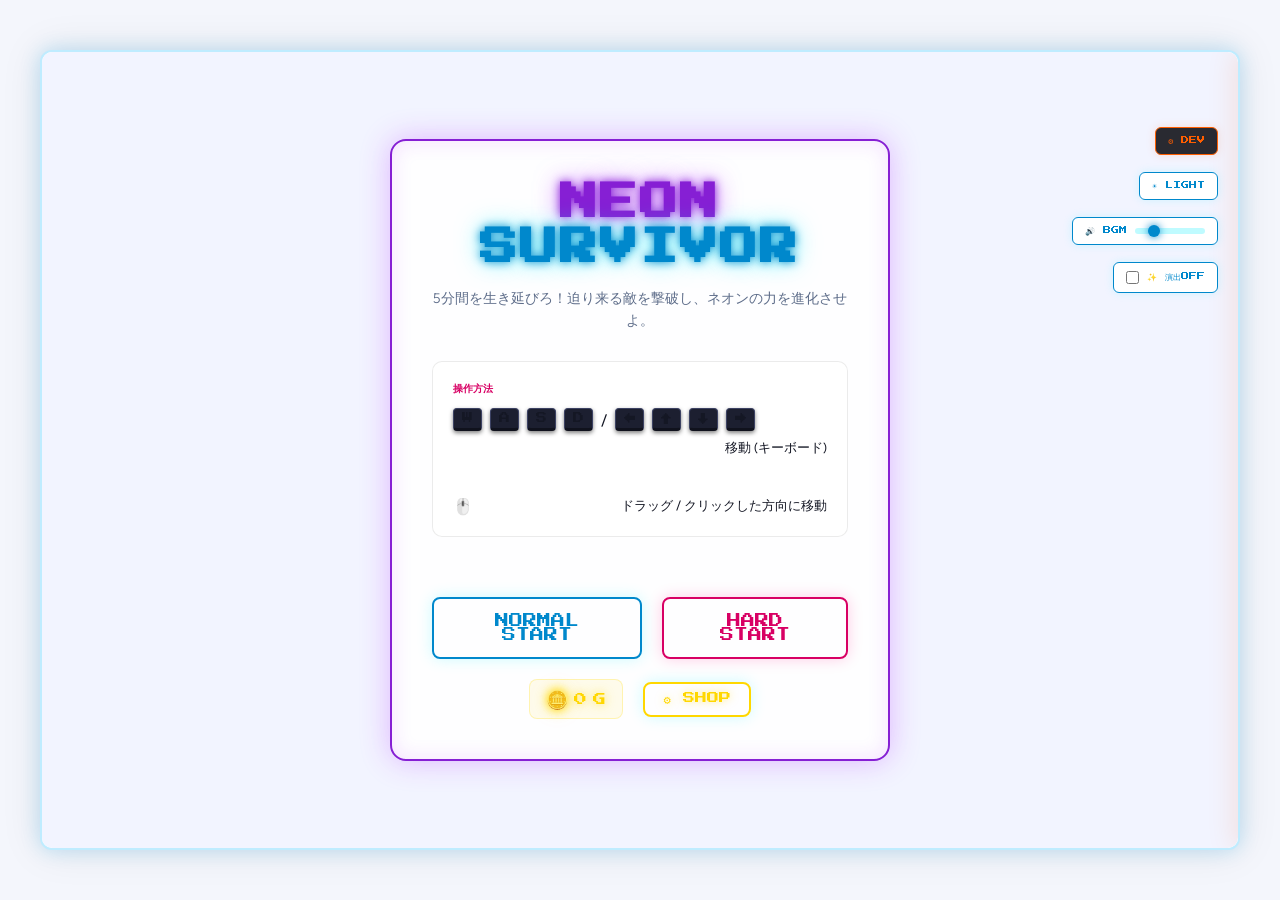
==== index.html @ d376ceb5 "feat: Add performance mode (low effect mode) with a toggle UI to reduce rendering lag in late game" ====
<!DOCTYPE html>
<html lang="ja">
<head>
  <meta charset="UTF-8">
  <meta name="viewport" content="width=device-width, initial-scale=1.0, maximum-scale=1.0, user-scalable=no">
  <title>NEON SURVIVOR - Retro Neon Hack & Slash</title>
  <!-- PWA Support -->
  <link rel="manifest" href="manifest.json">
  <meta name="theme-color" content="#06070d">
  <link rel="apple-touch-icon" href="icon-512.png">
  <!-- Google Fonts for Sleek & Retro Aesthetics -->
  <link rel="preconnect" href="https://fonts.googleapis.com">
  <link rel="preconnect" href="https://fonts.gstatic.com" crossorigin>
  <link href="https://fonts.googleapis.com/css2?family=Outfit:wght@300;400;600;800&family=Press+Start+2P&display=swap" rel="stylesheet">
  <link rel="stylesheet" href="index.css">
</head>
<body class="light-mode">
  <div id="game-container">
    <!-- The HTML5 Canvas where the action is rendered -->
    <canvas id="game-canvas"></canvas>

    <!-- HUD Overlay (visible during active gameplay) -->
    <div id="hud" class="overlay hidden">
      <div class="hud-top">
        <div class="hud-level-container">
          <span class="hud-label">LV</span>
          <span id="hud-level-value">1</span>
        </div>
        <div class="hud-exp-bar-container">
          <div id="hud-exp-bar-fill"></div>
        </div>
        <div id="hud-timer">00:00</div>
        <div id="hud-difficulty" class="hud-difficulty-badge hidden">HARD</div>
        <div id="hud-auto-run" class="hud-auto-run-badge hidden">AUTO RUN</div>
        <div id="hud-hell" class="hud-hell-badge hidden">HELL MODE</div>
      </div>
      
      <div class="hud-stats-overlay">
        <div class="stat-item">
          <span class="stat-icon">❤️</span>
          <div class="hud-hp-bar-container" style="position: relative;">
            <div id="hud-hp-bar-fill"></div>
            <div id="hud-shield-bar-fill"></div>
          </div>
          <span id="hud-hp-text">100/100</span>
        </div>
        <div class="stat-item">
          <span class="stat-icon">💀</span>
          <span id="hud-kills">0</span>
        </div>
        <div class="stat-item" id="hud-revive-container" style="margin-left: 15px; font-size: 11px; font-family: var(--font-retro); display: flex; align-items: center; gap: 4px;">
          <span class="stat-icon">👼</span>
          <span id="hud-revive-status" style="color: var(--neon-cyan);">CHARGE: 02:00</span>
        </div>
      </div>

      <!-- Active Slots (bottom left) -->
      <div class="hud-slots-container">
        <div class="hud-slot-header">WEAPONS (MAX 4)</div>
        <div id="hud-weapon-slots" class="hud-slots-row"></div>
        
        <div class="hud-slot-header" style="margin-top: 8px;">PASSIVES (MAX 4)</div>
        <div id="hud-passive-slots" class="hud-slots-row"></div>
        
        <div class="hud-slot-header" style="margin-top: 8px;">RELICS (MAX 3)</div>
        <div id="hud-relic-slots" class="hud-slots-row"></div>
      </div>
    </div>

    <!-- Start Screen Overlay -->
    <div id="start-screen" class="overlay menu-screen">
      <div class="menu-content glow-panel">
        <h1 class="neon-title">NEON<br><span class="highlight">SURVIVOR</span></h1>
        <p class="tagline">5分間を生き延びろ！迫り来る敵を撃破し、ネオンの力を進化させよ。</p>
        
        <div class="instructions-panel">
          <h3>操作方法</h3>
          <div class="control-hints">
            <div class="control-hint">
              <span class="key-cap">W</span>
              <span class="key-cap">A</span>
              <span class="key-cap">S</span>
              <span class="key-cap">D</span> / <span class="key-cap">←</span><span class="key-cap">↑</span><span class="key-cap">↓</span><span class="key-cap">→</span>
              <span class="control-desc">移動 (キーボード)</span>
            </div>
            <div class="control-hint-divider">または</div>
            <div class="control-hint">
              <span class="mouse-icon">🖱️</span>
              <span class="control-desc">ドラッグ / クリックした方向に移動</span>
            </div>
          </div>
        </div>

        <div class="start-actions" style="display: flex; gap: 20px; justify-content: center; margin-top: 25px; width: 100%;">
          <button id="start-normal-btn" class="neon-button">NORMAL START</button>
          <button id="start-hard-btn" class="neon-button hard-mode">HARD START</button>
        </div>

        <div class="title-gold-row">
          <div class="gold-display">
            <span class="gold-icon">🪙</span>
            <span id="title-gold-amount">0</span> G
          </div>
          <button id="shop-btn" class="neon-button shop-btn">⚙ SHOP</button>
        </div>
      </div>
    </div>

    <!-- Gold Shop Overlay -->
    <div id="shop-screen" class="overlay menu-screen hidden">
      <div class="menu-content glow-panel shop-panel">
        <h2 class="neon-subtitle shop-title">🪙 GOLD SHOP</h2>
        <div class="shop-gold-display">
          所持Gold: <span class="gold-icon">🪙</span> <span id="shop-gold-amount" class="shop-gold-val">0</span> G
        </div>

        <div class="shop-cards-container">
          <!-- Attack upgrade card -->
          <div class="shop-upgrade-card" data-stat="attack">
            <div class="shop-card-icon">⚔️</div>
            <div class="shop-card-title">基礎攻撃力</div>
            <div class="shop-card-level">Lv. <span id="shop-attack-level">0</span></div>
            <div class="shop-card-effect" id="shop-attack-effect">ダメージ +0%</div>
            <div class="shop-card-next" id="shop-attack-next">次: +5%</div>
            <button id="shop-buy-attack" class="neon-button shop-buy-btn" data-stat="attack">
              <span id="shop-attack-cost">100</span> G
            </button>
          </div>

          <!-- Speed upgrade card -->
          <div class="shop-upgrade-card" data-stat="speed">
            <div class="shop-card-icon">🪶</div>
            <div class="shop-card-title">基礎移動速度</div>
            <div class="shop-card-level">Lv. <span id="shop-speed-level">0</span></div>
            <div class="shop-card-effect" id="shop-speed-effect">速度 +0%</div>
            <div class="shop-card-next" id="shop-speed-next">次: +3%</div>
            <button id="shop-buy-speed" class="neon-button shop-buy-btn" data-stat="speed">
              <span id="shop-speed-cost">100</span> G
            </button>
          </div>

          <!-- HP upgrade card -->
          <div class="shop-upgrade-card" data-stat="hp">
            <div class="shop-card-icon">❤️</div>
            <div class="shop-card-title">基礎体力</div>
            <div class="shop-card-level">Lv. <span id="shop-hp-level">0</span></div>
            <div class="shop-card-effect" id="shop-hp-effect">体力 +0%</div>
            <div class="shop-card-next" id="shop-hp-next">次: +10%</div>
            <button id="shop-buy-hp" class="neon-button shop-buy-btn" data-stat="hp">
              <span id="shop-hp-cost">100</span> G
            </button>
          </div>
        </div>

        <button id="shop-close-btn" class="neon-button">戻る</button>
      </div>
    </div>

    <!-- Level Up Choice Overlay (pauses game) -->
    <div id="level-up-screen" class="overlay menu-screen hidden">
      <div class="menu-content glow-panel" style="max-width: 650px; width: 95%;">
        <h2 class="neon-subtitle" style="margin-bottom: 5px;">LEVEL UP!</h2>
        <p class="level-up-desc" id="level-up-desc-text">アップグレードを選択してください</p>
        
        <!-- Inventory loadout preview -->
        <div id="level-up-current-inventory" style="margin: 15px auto; padding: 12px; border: 1px solid rgba(0, 240, 255, 0.25); border-radius: 6px; background: rgba(6, 7, 13, 0.7); display: flex; flex-direction: column; gap: 8px; text-align: left; box-shadow: inset 0 0 10px rgba(0, 240, 255, 0.05);">
          <div style="font-size: 11px; color: var(--neon-cyan); font-family: var(--font-retro); letter-spacing: 1px; text-transform: uppercase; text-shadow: 0 0 5px var(--neon-cyan);">現在の装備状況 (LOADOUT)</div>
          <div style="display: flex; gap: 25px; justify-content: flex-start; flex-wrap: wrap;">
            <div>
              <div style="font-size: 9px; color: rgba(255,255,255,0.4); margin-bottom: 4px; font-family: var(--font-retro);">WEAPONS (MAX 4)</div>
              <div id="level-up-inv-weapons" style="display: flex; gap: 6px; min-height: 36px; align-items: center;"></div>
            </div>
            <div>
              <div style="font-size: 9px; color: rgba(255,255,255,0.4); margin-bottom: 4px; font-family: var(--font-retro);">PASSIVES (MAX 4)</div>
              <div id="level-up-inv-passives" style="display: flex; gap: 6px; min-height: 36px; align-items: center;"></div>
            </div>
            <div>
              <div style="font-size: 9px; color: rgba(255,255,255,0.4); margin-bottom: 4px; font-family: var(--font-retro);">RELICS (MAX 3)</div>
              <div id="level-up-inv-relics" style="display: flex; gap: 6px; min-height: 36px; align-items: center;"></div>
            </div>
          </div>
        </div>

        <div id="upgrade-options" class="options-container">
          <!-- Dynamically populated choices will go here -->
        </div>
        <div class="level-up-actions" style="margin-top: 25px; display: flex; gap: 20px; justify-content: center;">
          <button id="reroll-btn" class="neon-button" style="border-color: var(--neon-cyan); color: var(--neon-cyan); font-size: 13px; padding: 8px 16px;">
            リロール (<span id="reroll-count-val">1</span>)
          </button>
          <button id="banish-btn" class="neon-button" style="border-color: var(--neon-pink); color: var(--neon-pink); font-size: 13px; padding: 8px 16px;">
            バニッシュ除外 (<span id="banish-count-val">1</span>)
          </button>
          <button id="auto-select-toggle-btn" class="neon-button" style="border-color: rgba(255, 255, 255, 0.3); color: rgba(255, 255, 255, 0.5); font-size: 13px; padding: 8px 16px; min-width: 130px; box-shadow: none;">
            自動決定: <span id="auto-select-status-val">OFF</span>
          </button>
        </div>
      </div>
    </div>

    <!-- Relic Choice Screen Overlay (pauses game) -->
    <div id="relic-choice-screen" class="overlay menu-screen hidden">
      <div class="menu-content glow-panel" style="max-width: 750px; width: 95%;">
        <h2 class="neon-subtitle" style="color: var(--neon-yellow); text-shadow: 0 0 15px var(--neon-yellow); margin-bottom: 5px;">RELIC DISCOVERY!</h2>
        <p class="level-up-desc" style="margin-bottom: 25px;">エリートを打ち破り、未知の遺物を手に入れた。1つを選択せよ（最大3個）</p>
        <div id="relic-options" class="options-container">
          <!-- Dynamically populated relic choices will go here -->
        </div>
      </div>
    </div>

    <!-- Resurrect Screen Overlay (pauses game) -->
    <div id="revive-screen" class="overlay menu-screen hidden">
      <div class="menu-content glow-panel" style="text-align: center;">
        <h2 class="neon-title" style="color: var(--neon-pink); text-shadow: 0 0 15px var(--neon-pink), 0 0 30px rgba(255, 0, 127, 0.5);">DEFEATED</h2>
        <p class="tagline" style="margin-bottom: 25px;">
          まだ立ち上がれる！残り蘇生回数: <span id="revive-remaining-val" style="color: var(--neon-yellow); font-family: var(--font-retro); text-shadow: 0 0 8px var(--neon-yellow);">3</span>
        </p>
        <button id="revive-confirm-btn" class="neon-button" style="border-color: var(--neon-green); color: var(--neon-green); box-shadow: 0 0 15px rgba(57, 255, 20, 0.3);">復活する</button>
      </div>
    </div>

    <!-- Roulette Screen Overlay (pauses game) -->
    <div id="roulette-screen" class="overlay menu-screen hidden">
      <div class="menu-content glow-panel" style="text-align: center; width: 500px; max-width: 95%;">
        <h2 class="neon-title" style="color: var(--neon-yellow); text-shadow: 0 0 15px var(--neon-yellow), 0 0 30px rgba(255, 251, 0, 0.4); font-size: 24px; margin-bottom: 5px;">GOLDEN REWARD</h2>
        <p class="tagline" style="margin-bottom: 25px;">ウエポン・パッシブ自動アップグレード！</p>
        
        <!-- Roulette Display Box -->
        <div id="roulette-box" style="margin: 20px auto; padding: 25px; background: rgba(6, 7, 13, 0.9); border: 2px solid var(--neon-yellow); box-shadow: 0 0 20px rgba(255, 251, 0, 0.25); border-radius: 12px; display: flex; flex-direction: column; align-items: center; justify-content: center; min-height: 180px; position: relative; overflow: hidden;">
          <!-- The item spinning slot -->
          <div id="roulette-spinner" style="font-size: 50px; margin-bottom: 15px; height: 60px; line-height: 60px;">❓</div>
          <div id="roulette-item-name" style="font-family: var(--font-retro); font-size: 14px; color: var(--neon-cyan); text-shadow: 0 0 8px var(--neon-cyan); min-height: 20px;">READY...</div>
        </div>

        <!-- Selected Items History/Results list -->
        <div id="roulette-results" style="margin-top: 15px; text-align: left; background: rgba(13, 15, 30, 0.5); padding: 15px; border-radius: 8px; border: 1px solid var(--text-muted); display: none;">
          <h4 style="font-family: var(--font-retro); font-size: 11px; color: var(--neon-pink); margin-bottom: 10px; border-bottom: 1px solid rgba(255,0,127,0.3); padding-bottom: 5px;">獲得したパワーアップ:</h4>
          <ul id="roulette-results-list" style="list-style: none; padding-left: 0; font-family: var(--font-ui); font-size: 13px;">
          </ul>
        </div>

        <button id="roulette-claim-btn" class="neon-button disabled" style="margin-top: 25px; border-color: var(--text-muted); color: var(--text-muted); box-shadow: none; pointer-events: none;">抽選中...</button>
      </div>
    </div>

    <!-- Game Over / Victory Overlay -->
    <div id="game-over-screen" class="overlay menu-screen hidden">
      <div class="menu-content glow-panel">
        <h2 id="end-title" class="neon-title">GAME OVER</h2>
        <p id="end-message" class="end-msg">ネオンの灯火が消えてしまった...</p>
        
        <div class="results-panel">
          <div class="result-row">
            <span>難易度:</span>
            <span id="result-difficulty" class="result-val">NORMAL</span>
          </div>
          <div class="result-row">
            <span>生存時間:</span>
            <span id="result-time" class="result-val">00:00</span>
          </div>
          <div class="result-row">
            <span>到達レベル:</span>
            <span id="result-level" class="result-val">1</span>
          </div>
          <div class="result-row">
            <span>撃破数:</span>
            <span id="result-kills" class="result-val">0</span>
          </div>
          <div class="result-row">
            <span>蘇生回数:</span>
            <span id="result-revives" class="result-val">0回</span>
          </div>
          <div class="result-row result-gold-row">
            <span>🪙 獲得Gold:</span>
            <span id="result-gold-earned" class="result-val result-gold-val">0</span>
          </div>
        </div>

        <button id="restart-btn" class="neon-button">RETRY</button>
      </div>
    </div>

    <!-- Developer Mode Panel Toggle -->
    <button id="dev-toggle" class="dev-toggle-btn">⚙️ DEV</button>

    <!-- Theme Toggle Button -->
    <button id="theme-toggle" class="theme-toggle-btn">☀️ LIGHT</button>

    <!-- BGM Volume Slider -->
    <div id="bgm-volume-container" class="bgm-volume-container">
      <span id="bgm-volume-label" class="bgm-volume-label">🔊 BGM</span>
      <input type="range" id="bgm-volume-slider" min="0" max="100" value="22" class="bgm-slider">
    </div>

    <!-- Effect Toggle Button (under BGM Volume) -->
    <div id="effect-toggle-container" class="effect-toggle-container">
      <input type="checkbox" id="effect-toggle-checkbox" class="effect-toggle-checkbox">
      <label for="effect-toggle-checkbox" style="cursor: pointer; white-space: nowrap;">✨ 演出OFF</label>
    </div>

    <!-- Developer Mode Panel Sidebar -->
    <div id="dev-panel" class="dev-panel-collapsed">
      <h3 class="dev-title">DEVELOPER CONSOLE</h3>
      
      <div class="dev-section">
        <h4>PLAYER TWEAKS</h4>
        <div class="dev-control-row">
          <label for="dev-god-mode">GOD MODE (無敵)</label>
          <input type="checkbox" id="dev-god-mode">
        </div>
        <div class="dev-control-row">
          <label for="dev-auto-run">AUTO RUN (自動回避)</label>
          <input type="checkbox" id="dev-auto-run" checked>
        </div>
        <div class="dev-btn-group">
          <button id="dev-heal-btn" class="dev-btn">MAX HEAL</button>
          <button id="dev-lvl-up-btn" class="dev-btn">LEVEL UP</button>
        </div>
        <div class="dev-btn-group" style="margin-top: 8px;">
          <button id="dev-skip-30s-btn" class="dev-btn">+30 SEC</button>
          <button id="dev-skip-1m-btn" class="dev-btn">+1 MIN</button>
        </div>
      </div>

      <div class="dev-section">
        <h4>ENEMY CONTROLS</h4>
        <div class="dev-control-row">
          <label for="dev-freeze-spawn">FREEZE SPAWN (出現停止)</label>
          <input type="checkbox" id="dev-freeze-spawn">
        </div>
        <div class="dev-control-row">
          <label>SPAWN RATE (出現速度)</label>
          <span id="dev-spawn-rate-val">1.5s</span>
        </div>
        <input type="range" id="dev-spawn-rate" min="50" max="5000" step="50" value="1500" class="dev-slider">
        
        <div class="dev-control-row">
          <label>ENEMY SPEED (移動速度)</label>
          <span id="dev-enemy-speed-val">1.0x</span>
        </div>
        <input type="range" id="dev-enemy-speed" min="0.2" max="3" step="0.1" value="1.0" class="dev-slider">

        <div class="dev-control-row">
          <label>ENEMY HP (最大HP)</label>
          <span id="dev-enemy-hp-val">1.0x</span>
        </div>
        <input type="range" id="dev-enemy-hp" min="0.2" max="5" step="0.1" value="1.0" class="dev-slider">

        <div class="dev-btn-group">
          <button id="dev-clear-enemies" class="dev-btn">CLEAR ENEMIES</button>
          <button id="dev-spawn-boss" class="dev-btn">SPAWN BOSS</button>
        </div>
        <div class="dev-btn-group" style="margin-top: 8px;">
          <button id="dev-spawn-elite-btn" class="dev-btn" style="border-color: var(--neon-yellow); color: var(--neon-yellow);">SPAWN ELITE</button>
        </div>
      </div>

      <div class="dev-section">
        <h4>BALANCE CONTROLS</h4>
        <div class="dev-control-row">
          <label>CHEST DROP (宝箱出現率)</label>
          <span id="dev-chest-drop-val">1%</span>
        </div>
        <input type="range" id="dev-chest-drop" min="0" max="100" step="1" value="1" class="dev-slider">

        <div class="dev-control-row">
          <label>EXP GROWTH (経験値必要量係数)</label>
          <span id="dev-exp-growth-val">1.30x</span>
        </div>
        <input type="range" id="dev-exp-growth" min="1.0" max="2.5" step="0.05" value="1.30" class="dev-slider">
      </div>

      <div class="dev-section">
        <h4>WEAPON LEVELS</h4>
        <div class="dev-control-row">
          <label>🔮 マナ・ボルト (Wand)</label>
          <input type="range" id="dev-wpn-magic" min="0" max="10" step="1" value="1" class="dev-slider small-slider">
          <span id="dev-wpn-magic-val" class="dev-lv-badge">Lv1</span>
          <label style="margin-left: 8px; font-size: 11px; display: flex; align-items: center; gap: 2px; cursor: pointer; color: var(--neon-yellow);"><input type="checkbox" id="dev-wpn-magic-evo" disabled> EVO</label>
        </div>
        <div class="dev-control-row">
          <label>🧄 ネオン・ハロー (Garlic)</label>
          <input type="range" id="dev-wpn-garlic" min="0" max="10" step="1" value="0" class="dev-slider small-slider">
          <span id="dev-wpn-garlic-val" class="dev-lv-badge">Lv0</span>
          <label style="margin-left: 8px; font-size: 11px; display: flex; align-items: center; gap: 2px; cursor: pointer; color: var(--neon-yellow);"><input type="checkbox" id="dev-wpn-garlic-evo" disabled> EVO</label>
        </div>
        <div class="dev-control-row">
          <label>🪓 サイバー・エッジ (Scythe)</label>
          <input type="range" id="dev-wpn-scythe" min="0" max="10" step="1" value="0" class="dev-slider small-slider">
          <span id="dev-wpn-scythe-val" class="dev-lv-badge">Lv0</span>
          <label style="margin-left: 8px; font-size: 11px; display: flex; align-items: center; gap: 2px; cursor: pointer; color: var(--neon-yellow);"><input type="checkbox" id="dev-wpn-scythe-evo" disabled> EVO</label>
        </div>
        <div class="dev-control-row">
          <label>🗡️ ビッグソード (Sword)</label>
          <input type="range" id="dev-wpn-sword" min="0" max="10" step="1" value="0" class="dev-slider small-slider">
          <span id="dev-wpn-sword-val" class="dev-lv-badge">Lv0</span>
          <label style="margin-left: 8px; font-size: 11px; display: flex; align-items: center; gap: 2px; cursor: pointer; color: var(--neon-yellow);"><input type="checkbox" id="dev-wpn-sword-evo" disabled> EVO</label>
        </div>
        <div class="dev-control-row">
          <label>⚡ サンダーウェーブ (Thunder)</label>
          <input type="range" id="dev-wpn-thunder" min="0" max="10" step="1" value="0" class="dev-slider small-slider">
          <span id="dev-wpn-thunder-val" class="dev-lv-badge">Lv0</span>
          <label style="margin-left: 8px; font-size: 11px; display: flex; align-items: center; gap: 2px; cursor: pointer; color: var(--neon-yellow);"><input type="checkbox" id="dev-wpn-thunder-evo" disabled> EVO</label>
        </div>
        <div class="dev-control-row">
          <label>🔥 ファイアーロード (Fire)</label>
          <input type="range" id="dev-wpn-fire" min="0" max="10" step="1" value="0" class="dev-slider small-slider">
          <span id="dev-wpn-fire-val" class="dev-lv-badge">Lv0</span>
          <label style="margin-left: 8px; font-size: 11px; display: flex; align-items: center; gap: 2px; cursor: pointer; color: var(--neon-yellow);"><input type="checkbox" id="dev-wpn-fire-evo" disabled> EVO</label>
        </div>
      </div>

      <div class="dev-section">
        <h4>PASSIVE LEVELS</h4>
        <div class="dev-control-row">
          <label>❤️ ホロウ・ハート (Max HP)</label>
          <input type="range" id="dev-pass-hp" min="0" max="5" step="1" value="0" class="dev-slider small-slider">
          <span id="dev-pass-hp-val" class="dev-lv-badge">Lv0</span>
        </div>
        <div class="dev-control-row">
          <label>🥓 プマローラ (HP Regen)</label>
          <input type="range" id="dev-pass-regen" min="0" max="5" step="1" value="0" class="dev-slider small-slider">
          <span id="dev-pass-regen-val" class="dev-lv-badge">Lv0</span>
        </div>
        <div class="dev-control-row">
          <label>🥬 ホウレンソウ (Damage)</label>
          <input type="range" id="dev-pass-damage" min="0" max="5" step="1" value="0" class="dev-slider small-slider">
          <span id="dev-pass-damage-val" class="dev-lv-badge">Lv0</span>
        </div>
        <div class="dev-control-row">
          <label>🪶 ウィング (Speed)</label>
          <input type="range" id="dev-pass-speed" min="0" max="5" step="1" value="0" class="dev-slider small-slider">
          <span id="dev-pass-speed-val" class="dev-lv-badge">Lv0</span>
        </div>
        <div class="dev-control-row">
          <label>🧲 アトラクターブ (Magnet)</label>
          <input type="range" id="dev-pass-magnet" min="0" max="5" step="1" value="0" class="dev-slider small-slider">
          <span id="dev-pass-magnet-val" class="dev-lv-badge">Lv0</span>
        </div>
        <div class="dev-control-row">
          <label>📖 空白の書 (Cooldown)</label>
          <input type="range" id="dev-pass-cooldown" min="0" max="5" step="1" value="0" class="dev-slider small-slider">
          <span id="dev-pass-cooldown-val" class="dev-lv-badge">Lv0</span>
        </div>
        <div class="dev-control-row">
          <label>🕯️ ロウソク (Area)</label>
          <input type="range" id="dev-pass-area" min="0" max="5" step="1" value="0" class="dev-slider small-slider">
          <span id="dev-pass-area-val" class="dev-lv-badge">Lv0</span>
        </div>
      </div>
    </div>
  </div>

  <!-- Side Panels (Visible on larger screens beside the game container) -->
  <div class="side-panel left-panel glow-panel">
    <div class="panel-header">WEAPON EVOLUTIONS</div>
    <div class="evolution-list">
      <div class="evo-pair">
        <span class="game-icon icon-magicwand"></span> <span class="plus">+</span> <span class="game-icon icon-cooldown"></span>
        <span class="arrow">➜</span>
        <span class="game-icon icon-evomagicwand"></span>
      </div>
      <div class="evo-pair">
        <span class="game-icon icon-garlicaura"></span> <span class="plus">+</span> <span class="game-icon icon-area"></span>
        <span class="arrow">➜</span>
        <span class="game-icon icon-evogarlicaura"></span>
      </div>
      <div class="evo-pair">
        <span class="game-icon icon-spinningscythe"></span> <span class="plus">+</span> <span class="game-icon icon-speed"></span>
        <span class="arrow">➜</span>
        <span class="game-icon icon-evospinningscythe"></span>
      </div>
      <div class="evo-pair">
        <span class="game-icon icon-bigsword"></span> <span class="plus">+</span> <span class="game-icon icon-maxhp"></span>
        <span class="arrow">➜</span>
        <span class="game-icon icon-evobigsword"></span>
      </div>
      <div class="evo-pair">
        <span class="game-icon icon-thunderwave"></span> <span class="plus">+</span> <span class="game-icon icon-damage"></span>
        <span class="arrow">➜</span>
        <span class="game-icon icon-evothunderwave"></span>
      </div>
      <div class="evo-pair">
        <span class="game-icon icon-fireroad"></span> <span class="plus">+</span> <span class="game-icon icon-regen"></span>
        <span class="arrow">➜</span>
        <span class="game-icon icon-evofireroad"></span>
      </div>
    </div>
    <div class="panel-footer">※武器Lv10 ＋ 対応パッシブ所持でボス宝箱を獲得</div>
  </div>

  <div class="side-panel right-panel glow-panel">
    <div class="panel-header">SYNERGY & REACTIONS</div>
    
    <div class="synergy-section">
      <div class="section-title">属性リアクション</div>
      <div class="synergy-item">
        <div class="synergy-title">💥 過負荷 (炎 🔥 + 雷 ⚡)</div>
        <div class="synergy-desc">最大HP10%の追加ダメージ＋周囲爆発＆ノックバック</div>
      </div>
      <div class="synergy-item">
        <div class="synergy-title">❄️ 破砕 (鈍化 🧄 + 物理 🗡️)</div>
        <div class="synergy-desc">BigSwordの物理ダメージが1.5倍（クリティカル）</div>
      </div>
    </div>

    <div class="synergy-section" style="margin-top: 12px;">
      <div class="section-title">パッシブ・シナジー</div>
      <div class="synergy-item">
        <div class="synergy-title">🧲 + 🕯️ 特異点生成</div>
        <div class="synergy-desc">ジェム回収時に確率で周囲の敵をスタン</div>
      </div>
      <div class="synergy-item">
        <div class="synergy-title">🪶 + 📖 クロノ・ディレイ</div>
        <div class="synergy-desc">周囲の敵と敵弾の移動速度を25%低下</div>
      </div>
      <div class="synergy-item">
        <div class="synergy-title">❤️ + 🥬 ブラッド契約</div>
        <div class="synergy-desc">HP40%未満で背水発動、ダメージ2.0倍</div>
      </div>
      <div class="synergy-item">
        <div class="synergy-title">🥓 + 🕯️ メルト・オーラ</div>
        <div class="synergy-desc">自動回復時、周囲の敵の防御力低下（被ダメ1.3倍）</div>
      </div>
    </div>
  </div>

  <!-- Game Scripts -->
  <script src="audio.js"></script>
  <script src="entities.js"></script>
  <script src="game.js"></script>
  <!-- Service Worker Registration -->
  <script>
    if ('serviceWorker' in navigator) {
      window.addEventListener('load', () => {
        navigator.serviceWorker.register('./sw.js')
          .then(reg => console.log('Service Worker registered successfully:', reg.scope))
          .catch(err => console.error('Service Worker registration failed:', err));
      });
    }
  </script>
</body>
</html>
---- index.css ----
/* --- CSS Design System & Theme --- */

:root {
  --bg-color: #06070d;
  --bg-panel: rgba(13, 15, 30, 0.75);
  --border-glow: rgba(0, 240, 255, 0.4);
  
  /* Neon colors */
  --neon-cyan: #00f0ff;
  --neon-pink: #ff007f;
  --neon-green: #39ff14;
  --neon-purple: #b026ff;
  --neon-yellow: #fffb00;
  
  /* Text colors */
  --text-main: #f0f3ff;
  --text-muted: #8a9fc4;
  
  /* Fonts */
  --font-retro: 'Press Start 2P', monospace;
  --font-ui: 'Outfit', sans-serif;
}

* {
  box-sizing: border-box;
  margin: 0;
  padding: 0;
  user-select: none;
}

body {
  background-color: var(--bg-color);
  color: var(--text-main);
  font-family: var(--font-ui);
  overflow: hidden;
  width: 100vw;
  height: 100vh;
  display: flex;
  justify-content: center;
  align-items: center;
}

/* --- Container & Canvas --- */

#game-container {
  position: relative;
  width: min(100vw, calc(100vh * 1.5));
  height: min(100vh, calc(100vw * 2 / 3));
  max-width: 1200px;
  max-height: 800px;
  aspect-ratio: 3 / 2;
  box-shadow: 0 0 50px rgba(0, 0, 0, 0.8), 0 0 30px rgba(176, 38, 255, 0.2);
  border: 2px solid rgba(176, 38, 255, 0.3);
  border-radius: 12px;
  overflow: hidden;
  background-color: #000;
}

#game-canvas {
  width: 100%;
  height: 100%;
  display: block;
  touch-action: none;
}

/* --- Overlays & Screen layouts --- */

.overlay {
  position: absolute;
  top: 0;
  left: 0;
  width: 100%;
  height: 100%;
  pointer-events: none;
}

.menu-screen:not(.hidden) {
  pointer-events: auto;
}

.hidden {
  display: none !important;
  opacity: 0;
  visibility: hidden;
}

/* --- HUD Elements --- */

#hud {
  padding: 20px;
  display: flex;
  flex-direction: column;
  justify-content: space-between;
  box-sizing: border-box;
}

.hud-top {
  display: flex;
  align-items: center;
  gap: 15px;
}

.hud-level-container {
  display: flex;
  flex-direction: column;
  align-items: center;
  background: var(--bg-panel);
  border: 1px solid var(--neon-cyan);
  box-shadow: 0 0 10px rgba(0, 240, 255, 0.2);
  padding: 6px 12px;
  border-radius: 8px;
  min-width: 55px;
}

.hud-label {
  font-family: var(--font-retro);
  font-size: 8px;
  color: var(--neon-cyan);
  margin-bottom: 2px;
}

#hud-level-value {
  font-family: var(--font-retro);
  font-size: 14px;
  font-weight: bold;
}

.hud-exp-bar-container {
  flex-grow: 1;
  height: 14px;
  background: rgba(0, 0, 0, 0.6);
  border: 1px solid rgba(0, 240, 255, 0.3);
  border-radius: 7px;
  overflow: hidden;
  box-shadow: inset 0 0 8px rgba(0, 0, 0, 0.8);
}

#hud-exp-bar-fill {
  height: 100%;
  width: 0%;
  background: linear-gradient(90deg, var(--neon-cyan), var(--neon-purple));
  box-shadow: 0 0 10px var(--neon-cyan);
  transition: width 0.2s ease-out;
}

#hud-timer {
  font-family: var(--font-retro);
  font-size: 16px;
  color: var(--text-main);
  text-shadow: 0 0 8px rgba(255, 255, 255, 0.5);
  background: var(--bg-panel);
  padding: 8px 16px;
  border-radius: 8px;
  border: 1px solid rgba(255, 255, 255, 0.1);
}

.hud-stats-overlay {
  position: absolute;
  top: 75px;
  left: 20px;
  display: flex;
  flex-direction: column;
  gap: 8px;
  background: var(--bg-panel);
  border-radius: 8px;
  border: 1px solid rgba(255, 255, 255, 0.05);
  padding: 10px;
}

.stat-item {
  display: flex;
  align-items: center;
  gap: 10px;
  font-size: 14px;
  font-weight: 600;
}

.hud-hp-bar-container {
  width: 100px;
  height: 10px;
  background: rgba(0, 0, 0, 0.6);
  border: 1px solid rgba(255, 0, 127, 0.3);
  border-radius: 5px;
  overflow: hidden;
  position: relative;
}

#hud-hp-bar-fill {
  height: 100%;
  width: 100%;
  background: linear-gradient(90deg, var(--neon-pink), #ff5e00);
  box-shadow: 0 0 8px var(--neon-pink);
  transition: width 0.1s ease-out;
}

#hud-hp-text {
  font-size: 11px;
  color: var(--text-muted);
  min-width: 55px;
  text-align: right;
}

#hud-kills {
  font-family: var(--font-retro);
  font-size: 10px;
  color: var(--neon-pink);
  text-shadow: 0 0 5px rgba(255, 0, 127, 0.3);
}

.hud-slots-container {
  position: absolute;
  bottom: 20px;
  left: 20px;
  display: flex;
  flex-direction: column;
  gap: 4px;
}

.hud-slot-header {
  font-family: var(--font-retro);
  font-size: 8px;
  color: var(--text-muted);
  letter-spacing: 0.5px;
  text-shadow: 0 1px 2px #000;
  margin-bottom: 2px;
}

.hud-slots-row {
  display: flex;
  gap: 6px;
}

.hud-slot-empty {
  width: 44px;
  height: 44px;
  background: rgba(255, 255, 255, 0.01);
  border: 1px dashed rgba(0, 240, 255, 0.15);
  border-radius: 8px;
  display: flex;
  justify-content: center;
  align-items: center;
  color: rgba(0, 240, 255, 0.08);
  font-size: 11px;
  font-family: var(--font-retro);
  box-shadow: inset 0 0 6px rgba(0, 240, 255, 0.02);
}

.hud-weapon-icon {
  width: 44px;
  height: 44px;
  background: var(--bg-panel);
  border: 1px solid var(--border-glow);
  border-radius: 8px;
  display: flex;
  flex-direction: column;
  justify-content: center;
  align-items: center;
  position: relative;
  box-shadow: 0 0 10px rgba(0, 240, 255, 0.1);
}

.hud-weapon-emoji {
  font-size: 20px;
  display: flex;
  justify-content: center;
  align-items: center;
}

.hud-weapon-icon .game-icon {
  width: 32px;
  height: 26px;
  filter: none;
}

.hud-weapon-level {
  position: absolute;
  bottom: 2px;
  right: 4px;
  font-family: var(--font-retro);
  font-size: 8px;
  color: var(--neon-cyan);
}

/* --- Menus & Screens --- */

.menu-screen {
  background: rgba(3, 4, 8, 0.85);
  backdrop-filter: blur(8px);
  display: flex;
  justify-content: center;
  align-items: center;
  z-index: 10;
  opacity: 1;
  transition: opacity 0.3s ease;
}

.menu-content {
  text-align: center;
  padding: 40px;
  max-width: 90%;
  width: 500px;
  display: flex;
  flex-direction: column;
  align-items: center;
}

.glow-panel {
  background: var(--bg-panel);
  border: 2px solid var(--neon-purple);
  border-radius: 16px;
  box-shadow: 0 0 30px rgba(176, 38, 255, 0.3), inset 0 0 20px rgba(176, 38, 255, 0.15);
  backdrop-filter: blur(12px);
}

.neon-title {
  font-family: var(--font-retro);
  font-size: 38px;
  line-height: 1.2;
  letter-spacing: 2px;
  color: var(--neon-purple);
  text-shadow: 0 0 10px var(--neon-purple), 0 0 25px rgba(176, 38, 255, 0.6);
  margin-bottom: 15px;
  animation: titlePulse 2s infinite alternate;
}

.neon-title .highlight {
  color: var(--neon-cyan);
  text-shadow: 0 0 10px var(--neon-cyan), 0 0 25px rgba(0, 240, 255, 0.6);
}

.tagline {
  color: var(--text-muted);
  font-size: 14px;
  line-height: 1.6;
  margin-bottom: 30px;
  font-weight: 300;
}

.instructions-panel {
  background: rgba(0, 0, 0, 0.4);
  border: 1px solid rgba(255, 255, 255, 0.08);
  border-radius: 10px;
  padding: 20px;
  width: 100%;
  margin-bottom: 35px;
  text-align: left;
}

.instructions-panel h3 {
  font-size: 14px;
  color: var(--neon-pink);
  margin-bottom: 12px;
  font-family: var(--font-retro);
  font-size: 10px;
}

.control-hints {
  display: flex;
  flex-direction: column;
  gap: 12px;
}

.control-hint {
  display: flex;
  align-items: center;
  gap: 8px;
  flex-wrap: wrap;
}

.control-hint-divider {
  font-size: 11px;
  color: rgba(255, 255, 255, 0.2);
  text-align: center;
  font-family: var(--font-retro);
  font-size: 8px;
  padding: 2px 0;
}

.key-cap {
  background: #1c1f30;
  border: 1px solid #3c4263;
  border-bottom: 3px solid #10121d;
  border-radius: 4px;
  padding: 4px 8px;
  font-size: 11px;
  font-family: var(--font-retro);
  color: var(--text-main);
  box-shadow: 0 2px 4px rgba(0, 0, 0, 0.5);
}

.mouse-icon {
  font-size: 16px;
}

.control-desc {
  font-size: 13px;
  color: var(--text-main);
  margin-left: auto;
}

/* --- Buttons --- */

.neon-button {
  background: transparent;
  border: 2px solid var(--neon-cyan);
  color: var(--neon-cyan);
  font-family: var(--font-retro);
  font-size: 14px;
  padding: 15px 30px;
  border-radius: 8px;
  cursor: pointer;
  outline: none;
  box-shadow: 0 0 15px rgba(0, 240, 255, 0.2);
  transition: all 0.2s ease;
  position: relative;
  overflow: hidden;
}

.neon-button::before {
  content: '';
  position: absolute;
  top: 0;
  left: -100%;
  width: 100%;
  height: 100%;
  background: linear-gradient(90deg, transparent, rgba(0, 240, 255, 0.2), transparent);
  transition: all 0.4s ease;
}

.neon-button:hover {
  background: var(--neon-cyan);
  color: var(--bg-color);
  box-shadow: 0 0 25px var(--neon-cyan);
  text-shadow: none;
}

.neon-button:hover::before {
  left: 100%;
}

.neon-button:active {
  transform: scale(0.95);
}

.neon-button.hard-mode {
  border-color: var(--neon-pink);
  color: var(--neon-pink);
  box-shadow: 0 0 15px rgba(255, 0, 127, 0.2);
}

.neon-button.hard-mode::before {
  background: linear-gradient(90deg, transparent, rgba(255, 0, 127, 0.2), transparent);
}

.neon-button.hard-mode:hover {
  background: var(--neon-pink);
  color: var(--bg-color);
  box-shadow: 0 0 25px var(--neon-pink);
}

.hud-difficulty-badge {
  font-family: var(--font-retro);
  font-size: 10px;
  color: var(--neon-pink);
  border: 1px solid var(--neon-pink);
  padding: 4px 8px;
  border-radius: 4px;
  box-shadow: 0 0 8px var(--neon-pink);
  margin-left: 15px;
  display: inline-block;
  vertical-align: middle;
}

.hud-auto-run-badge {
  font-family: var(--font-retro);
  font-size: 10px;
  color: var(--neon-green);
  border: 1px solid var(--neon-green);
  padding: 4px 8px;
  border-radius: 4px;
  box-shadow: 0 0 8px var(--neon-green);
  margin-left: 15px;
  display: inline-block;
  vertical-align: middle;
}

.hud-hell-badge {
  font-family: var(--font-retro);
  font-size: 10px;
  color: #ff0000;
  border: 1px solid #ff0000;
  padding: 4px 8px;
  border-radius: 4px;
  box-shadow: 0 0 10px #ff0000, inset 0 0 4px #ff0000;
  margin-left: 15px;
  display: inline-block;
  vertical-align: middle;
  animation: hell-glow 1.5s ease-in-out infinite alternate;
}

@keyframes hell-glow {
  from {
    box-shadow: 0 0 8px #ff0000, inset 0 0 3px #ff0000;
    text-shadow: 0 0 3px #ff0000;
  }
  to {
    box-shadow: 0 0 16px #ff0000, inset 0 0 6px #ff0000;
    text-shadow: 0 0 8px #ff0000;
  }
}

/* --- Level Up Overlay options --- */

#level-up-screen .menu-content {
  width: 700px;
  max-width: 95%;
}

.neon-subtitle {
  font-family: var(--font-retro);
  font-size: 26px;
  color: var(--neon-yellow);
  text-shadow: 0 0 10px var(--neon-yellow), 0 0 20px rgba(255, 251, 0, 0.4);
  margin-bottom: 8px;
  animation: subtitlePulse 1.5s infinite alternate;
}

.level-up-desc {
  color: var(--text-muted);
  font-size: 14px;
  margin-bottom: 30px;
}

.options-container {
  display: flex;
  gap: 20px;
  width: 100%;
  justify-content: center;
}

.upgrade-card {
  flex: 1;
  background: var(--bg-panel);
  border: 2px solid rgba(255, 255, 255, 0.1);
  border-radius: 12px;
  padding: 24px 16px;
  cursor: pointer;
  display: flex;
  flex-direction: column;
  align-items: center;
  gap: 15px;
  transition: all 0.2s cubic-bezier(0.175, 0.885, 0.32, 1.275);
  backdrop-filter: blur(10px);
  position: relative;
  overflow: hidden;
}

.upgrade-card:hover {
  transform: translateY(-8px);
  background: rgba(18, 22, 45, 0.85);
  box-shadow: 0 10px 25px rgba(0, 0, 0, 0.5);
}

/* Custom card glows based on quality/type */
.upgrade-card.new-weapon {
  border-color: var(--neon-green);
  box-shadow: 0 0 15px rgba(57, 255, 20, 0.05);
}
.upgrade-card.new-weapon:hover {
  box-shadow: 0 0 25px rgba(57, 255, 20, 0.3);
}

.upgrade-card.upgrade-weapon {
  border-color: var(--neon-cyan);
  box-shadow: 0 0 15px rgba(0, 240, 255, 0.05);
}
.upgrade-card.upgrade-weapon:hover {
  box-shadow: 0 0 25px rgba(0, 240, 255, 0.3);
}

.upgrade-card.stat-buff {
  border-color: var(--neon-purple);
  box-shadow: 0 0 15px rgba(176, 38, 255, 0.05);
}
.upgrade-card.stat-buff:hover {
  box-shadow: 0 0 25px rgba(176, 38, 255, 0.3);
}

/* Banish Mode Styling */
.upgrade-card.banish-mode-active {
  border-color: var(--neon-pink) !important;
  box-shadow: 0 0 15px rgba(255, 0, 127, 0.15) !important;
}
.upgrade-card.banish-mode-active:hover {
  box-shadow: 0 0 25px rgba(255, 0, 127, 0.6) !important;
  border-color: #ff007f !important;
  transform: translateY(-8px) scale(0.98);
}
.upgrade-card.banish-mode-active::after {
  content: "BANISH!";
  position: absolute;
  top: 10px;
  right: 10px;
  background: var(--neon-pink);
  color: #fff;
  font-size: 10px;
  font-weight: bold;
  padding: 2px 6px;
  border-radius: 4px;
  box-shadow: 0 0 8px var(--neon-pink);
  text-shadow: 0 0 2px #000;
}

.card-emoji {
  font-size: 38px;
  filter: drop-shadow(0 0 8px rgba(255, 255, 255, 0.3));
  display: flex;
  justify-content: center;
  align-items: center;
  min-height: 45px;
}

/* Game Sprite Icons */
.game-icon {
  display: inline-block;
  width: 55px;
  height: 45px;
  background-image: url('img/Wepon_passive_icon.png');
  background-size: 600% 400%; /* 6 columns, 4 rows */
  background-repeat: no-repeat;
  image-rendering: pixelated; /* pixel-art sharpness */
  filter: drop-shadow(0 0 8px rgba(255, 255, 255, 0.25));
}

.icon-magicwand { background-position: 0% 0%; }
.icon-garlicaura { background-position: 20% 0%; }
.icon-spinningscythe { background-position: 40% 0%; }
.icon-bigsword { background-position: 100% 0%; }
.icon-thunderwave { background-position: 0% 33.333%; }
.icon-fireroad { background-position: 20% 33.333%; }

.icon-maxhp { background-position: 0% 66.666%; }
.icon-regen { background-position: 20% 66.666%; }
.icon-damage { background-position: 40% 66.666%; }
.icon-speed { background-position: 80% 66.666%; }
.icon-magnet { background-position: 0% 100%; }
.icon-cooldown { background-position: 40% 33.333%; }
.icon-area { background-position: 60% 33.333%; }

.icon-evomagicwand { background-position: 100% 66.666%; }
.icon-evogarlicaura { background-position: 100% 100%; }
.icon-evospinningscythe { background-position: 80% 0%; }
.icon-evobigsword { background-position: 60% 0%; }
.icon-evothunderwave { background-position: 60% 66.666%; }
.icon-evofireroad { background-position: 20% 100%; }

.card-title {
  font-size: 16px;
  font-weight: 700;
  text-align: center;
  color: var(--text-main);
  text-shadow: 0 2px 4px rgba(0, 0, 0, 0.5);
}

.card-type-badge {
  font-family: var(--font-retro);
  font-size: 7px;
  padding: 4px 8px;
  border-radius: 4px;
  background: rgba(255, 255, 255, 0.1);
  color: var(--text-muted);
}

.new-weapon .card-type-badge {
  background: rgba(57, 255, 20, 0.15);
  color: var(--neon-green);
}

.upgrade-weapon .card-type-badge {
  background: rgba(0, 240, 255, 0.15);
  color: var(--neon-cyan);
}

.stat-buff .card-type-badge {
  background: rgba(176, 38, 255, 0.15);
  color: var(--neon-purple);
}

.card-desc {
  font-size: 13px;
  color: var(--text-muted);
  text-align: center;
  line-height: 1.4;
  margin-top: 5px;
  flex-grow: 1;
}

.card-level-indicator {
  font-family: var(--font-retro);
  font-size: 8px;
  color: var(--neon-yellow);
  margin-top: auto;
}

/* --- Results / Game Over screen --- */

.results-panel {
  background: rgba(0, 0, 0, 0.5);
  border: 1px solid rgba(255, 255, 255, 0.05);
  border-radius: 12px;
  padding: 20px;
  width: 100%;
  margin-bottom: 30px;
  display: flex;
  flex-direction: column;
  gap: 12px;
}

.result-row {
  display: flex;
  justify-content: space-between;
  font-size: 16px;
  color: var(--text-muted);
}

.result-val {
  font-family: var(--font-retro);
  font-size: 12px;
  color: var(--neon-cyan);
  text-shadow: 0 0 5px rgba(0, 240, 255, 0.4);
}

#game-over-screen .neon-title {
  animation: gameOverPulse 1s infinite alternate;
}

.end-msg {
  color: var(--text-muted);
  font-size: 14px;
  margin-bottom: 25px;
}

/* --- Gold Display & Shop System --- */

.title-gold-row {
  display: flex;
  align-items: center;
  justify-content: center;
  gap: 20px;
  margin-top: 20px;
  width: 100%;
}

.gold-display {
  font-family: var(--font-retro);
  font-size: 13px;
  color: #ffd700;
  text-shadow: 0 0 8px rgba(255, 215, 0, 0.6), 0 0 16px rgba(255, 215, 0, 0.3);
  display: flex;
  align-items: center;
  gap: 6px;
  background: rgba(255, 215, 0, 0.08);
  border: 1px solid rgba(255, 215, 0, 0.25);
  border-radius: 8px;
  padding: 8px 16px;
}

.gold-icon {
  font-size: 18px;
  filter: drop-shadow(0 0 4px rgba(255, 215, 0, 0.5));
}

.shop-btn {
  border-color: #ffd700 !important;
  color: #ffd700 !important;
  font-size: 12px !important;
  padding: 8px 18px !important;
  text-shadow: 0 0 8px rgba(255, 215, 0, 0.5);
}

.shop-btn:hover {
  background: rgba(255, 215, 0, 0.15) !important;
  box-shadow: 0 0 15px rgba(255, 215, 0, 0.3), inset 0 0 15px rgba(255, 215, 0, 0.1) !important;
}

/* Shop Panel */
.shop-panel {
  max-width: 700px !important;
  width: 95% !important;
}

.shop-title {
  color: #ffd700 !important;
  text-shadow: 0 0 10px rgba(255, 215, 0, 0.6), 0 0 25px rgba(255, 215, 0, 0.3) !important;
  margin-bottom: 8px;
  animation: goldPulse 2s infinite alternate;
}

.shop-gold-display {
  font-family: var(--font-ui);
  font-size: 16px;
  color: #ffd700;
  text-shadow: 0 0 6px rgba(255, 215, 0, 0.4);
  margin-bottom: 20px;
  padding: 8px 16px;
  background: rgba(255, 215, 0, 0.06);
  border: 1px solid rgba(255, 215, 0, 0.15);
  border-radius: 8px;
  display: flex;
  align-items: center;
  justify-content: center;
  gap: 6px;
}

.shop-gold-val {
  font-family: var(--font-retro);
  font-size: 14px;
}

.shop-cards-container {
  display: flex;
  gap: 16px;
  justify-content: center;
  margin-bottom: 25px;
  flex-wrap: wrap;
}

.shop-upgrade-card {
  background: rgba(13, 15, 30, 0.8);
  border: 1px solid rgba(255, 215, 0, 0.15);
  border-radius: 12px;
  padding: 18px 16px;
  width: 180px;
  display: flex;
  flex-direction: column;
  align-items: center;
  gap: 8px;
  transition: all 0.3s ease;
  position: relative;
  overflow: hidden;
}

.shop-upgrade-card::before {
  content: '';
  position: absolute;
  top: 0;
  left: 0;
  right: 0;
  height: 2px;
  background: linear-gradient(90deg, transparent, #ffd700, transparent);
  opacity: 0;
  transition: opacity 0.3s ease;
}

.shop-upgrade-card:hover {
  border-color: rgba(255, 215, 0, 0.4);
  box-shadow: 0 0 20px rgba(255, 215, 0, 0.1), inset 0 0 20px rgba(255, 215, 0, 0.03);
  transform: translateY(-2px);
}

.shop-upgrade-card:hover::before {
  opacity: 1;
}

.shop-card-icon {
  font-size: 32px;
  margin-bottom: 4px;
  filter: drop-shadow(0 0 6px rgba(255, 215, 0, 0.4));
}

.shop-card-title {
  font-family: var(--font-retro);
  font-size: 9px;
  color: var(--text-main);
  text-align: center;
  letter-spacing: 0.5px;
}

.shop-card-level {
  font-family: var(--font-retro);
  font-size: 11px;
  color: #ffd700;
  text-shadow: 0 0 6px rgba(255, 215, 0, 0.4);
}

.shop-card-effect {
  font-family: var(--font-ui);
  font-size: 12px;
  color: var(--neon-green);
  text-shadow: 0 0 4px rgba(57, 255, 20, 0.3);
}

.shop-card-next {
  font-family: var(--font-ui);
  font-size: 11px;
  color: var(--text-muted);
}

.shop-buy-btn {
  width: 100%;
  font-size: 11px !important;
  padding: 6px 12px !important;
  border-color: #ffd700 !important;
  color: #ffd700 !important;
  margin-top: 4px;
  transition: all 0.3s ease;
}

.shop-buy-btn:hover:not(.disabled) {
  background: rgba(255, 215, 0, 0.2) !important;
  box-shadow: 0 0 12px rgba(255, 215, 0, 0.3) !important;
}

.shop-buy-btn.disabled {
  border-color: var(--text-muted) !important;
  color: var(--text-muted) !important;
  cursor: not-allowed;
  opacity: 0.5;
  pointer-events: none;
}

/* Result screen gold row */
.result-gold-row span:first-child {
  color: #ffd700;
}

.result-gold-val {
  color: #ffd700 !important;
  text-shadow: 0 0 8px rgba(255, 215, 0, 0.5) !important;
  font-size: 13px !important;
}

@keyframes goldPulse {
  from {
    text-shadow: 0 0 8px rgba(255, 215, 0, 0.4), 0 0 20px rgba(255, 215, 0, 0.2);
  }
  to {
    text-shadow: 0 0 12px rgba(255, 215, 0, 0.7), 0 0 30px rgba(255, 215, 0, 0.4);
  }
}

/* --- Animations --- */

@keyframes titlePulse {
  from {
    text-shadow: 0 0 10px rgba(176, 38, 255, 0.5), 0 0 20px rgba(176, 38, 255, 0.3);
  }
  to {
    text-shadow: 0 0 15px rgba(176, 38, 255, 0.8), 0 0 30px rgba(176, 38, 255, 0.5);
  }
}

@keyframes subtitlePulse {
  from {
    text-shadow: 0 0 8px rgba(255, 251, 0, 0.4);
  }
  to {
    text-shadow: 0 0 15px rgba(255, 251, 0, 0.8), 0 0 20px rgba(255, 251, 0, 0.6);
  }
}

@keyframes gameOverPulse {
  from {
    color: var(--neon-pink);
    text-shadow: 0 0 10px rgba(255, 0, 127, 0.6);
  }
  to {
    color: #ff3300;
    text-shadow: 0 0 20px rgba(255, 51, 0, 0.8);
  }
}

/* --- Developer Mode Panel Styles --- */

:root {
  --neon-orange: #ff5e00;
}

.dev-toggle-btn {
  position: absolute;
  top: 75px;
  right: 20px;
  background: rgba(6, 7, 13, 0.85);
  border: 1px solid var(--neon-orange);
  color: var(--neon-orange);
  font-family: var(--font-retro);
  font-size: 8px;
  padding: 8px 12px;
  border-radius: 6px;
  cursor: pointer;
  z-index: 100;
  box-shadow: 0 0 10px rgba(255, 94, 0, 0.15);
  transition: all 0.2s ease;
  outline: none;
}

.dev-toggle-btn:hover {
  background: var(--neon-orange);
  color: #000;
  box-shadow: 0 0 15px var(--neon-orange);
  text-shadow: none;
}

.dev-toggle-btn:active {
  transform: scale(0.95);
}

#dev-panel {
  position: absolute;
  top: 0;
  right: 0;
  width: 320px;
  height: 100%;
  background: rgba(6, 7, 13, 0.96);
  border-left: 2px solid var(--neon-orange);
  box-shadow: -5px 0 25px rgba(255, 94, 0, 0.2);
  z-index: 95;
  overflow-y: auto;
  padding: 120px 20px 30px 20px;
  display: flex;
  flex-direction: column;
  gap: 15px;
  transition: transform 0.3s cubic-bezier(0.19, 1, 0.22, 1);
  backdrop-filter: blur(10px);
}

/* Hide/Collapse classes */
.dev-panel-collapsed {
  transform: translateX(100%);
}

.dev-title {
  font-family: var(--font-retro);
  font-size: 10px;
  color: var(--neon-orange);
  text-shadow: 0 0 8px rgba(255, 94, 0, 0.4);
  text-align: center;
  margin-bottom: 5px;
}

.dev-section {
  background: rgba(0, 0, 0, 0.4);
  border: 1px solid rgba(255, 94, 0, 0.2);
  border-radius: 8px;
  padding: 12px;
  display: flex;
  flex-direction: column;
}

.dev-section h4 {
  font-family: var(--font-retro);
  font-size: 8px;
  color: rgba(255, 255, 255, 0.5);
  margin-bottom: 10px;
  border-bottom: 1px solid rgba(255, 94, 0, 0.1);
  padding-bottom: 6px;
}

.dev-control-row {
  display: flex;
  justify-content: space-between;
  align-items: center;
  font-size: 12px;
  margin-bottom: 8px;
  gap: 8px;
}

.dev-control-row label {
  color: var(--text-main);
  font-weight: 500;
}

.dev-control-row input[type="checkbox"] {
  accent-color: var(--neon-orange);
  width: 15px;
  height: 15px;
  cursor: pointer;
}

.dev-slider {
  width: 100%;
  height: 6px;
  background: #151824;
  border-radius: 3px;
  outline: none;
  -webkit-appearance: none;
  margin: 4px 0 12px 0;
}

.dev-slider::-webkit-slider-thumb {
  -webkit-appearance: none;
  width: 14px;
  height: 14px;
  border-radius: 50%;
  background: var(--neon-orange);
  cursor: pointer;
  box-shadow: 0 0 8px var(--neon-orange);
  transition: transform 0.1s;
}

.dev-slider::-webkit-slider-thumb:hover {
  transform: scale(1.2);
}

.small-slider {
  width: 90px;
  margin: 0;
}

.dev-btn-group {
  display: flex;
  gap: 8px;
  margin-top: 6px;
}

.dev-btn {
  flex: 1;
  background: rgba(255, 94, 0, 0.08);
  border: 1px solid var(--neon-orange);
  color: var(--neon-orange);
  font-family: var(--font-ui);
  font-weight: 600;
  font-size: 10px;
  padding: 6px;
  border-radius: 4px;
  cursor: pointer;
  transition: all 0.15s ease;
}

.dev-btn:hover {
  background: var(--neon-orange);
  color: #000;
  box-shadow: 0 0 10px var(--neon-orange);
}

.dev-btn:active {
  transform: scale(0.95);
}

.dev-lv-badge {
  font-family: var(--font-retro);
  font-size: 7px;
  color: var(--neon-yellow);
  background: rgba(255, 251, 0, 0.1);
  padding: 2px 4px;
  border-radius: 3px;
  min-width: 30px;
  text-align: center;
}

/* Responsive Scaling for Container */
@media (max-width: 1220px) {
  #game-container {
    width: 95vw;
    height: auto;
  }
}

/* --- Theme Toggle Button Styling --- */
.theme-toggle-btn {
  position: absolute;
  top: 120px;
  right: 20px;
  background: var(--bg-panel);
  border: 1px solid var(--neon-cyan);
  color: var(--neon-cyan);
  font-family: var(--font-retro);
  font-size: 8px;
  padding: 8px 12px;
  border-radius: 6px;
  cursor: pointer;
  z-index: 100;
  box-shadow: 0 0 10px rgba(0, 240, 255, 0.15);
  transition: all 0.2s ease;
  outline: none;
}

.theme-toggle-btn:hover {
  background: var(--neon-cyan);
  color: #000;
  box-shadow: 0 0 15px var(--neon-cyan);
  text-shadow: none;
}

.theme-toggle-btn:active {
  transform: scale(0.95);
}

.bgm-volume-container {
  position: absolute;
  top: 165px;
  right: 20px;
  background: var(--bg-panel);
  border: 1px solid var(--neon-cyan);
  color: var(--neon-cyan);
  font-family: var(--font-retro);
  font-size: 8px;
  padding: 8px 12px;
  border-radius: 6px;
  z-index: 100;
  box-shadow: 0 0 10px rgba(0, 240, 255, 0.15);
  display: flex;
  align-items: center;
  gap: 8px;
  transition: all 0.2s ease;
  outline: none;
}

.effect-toggle-container {
  position: absolute;
  top: 210px;
  right: 20px;
  background: var(--bg-panel);
  border: 1px solid var(--neon-cyan);
  color: var(--neon-cyan);
  font-family: var(--font-retro);
  font-size: 8px;
  padding: 8px 12px;
  border-radius: 6px;
  z-index: 100;
  box-shadow: 0 0 10px rgba(0, 240, 255, 0.15);
  display: flex;
  align-items: center;
  gap: 8px;
  transition: all 0.2s ease;
  outline: none;
  cursor: pointer;
  user-select: none;
}

.effect-toggle-container:hover {
  box-shadow: 0 0 15px rgba(0, 240, 255, 0.4);
}

.effect-toggle-checkbox {
  cursor: pointer;
  accent-color: var(--neon-cyan);
}

.bgm-volume-label {
  white-space: nowrap;
}

.bgm-slider {
  -webkit-appearance: none;
  appearance: none;
  width: 70px;
  height: 6px;
  border-radius: 3px;
  background: rgba(0, 240, 255, 0.25);
  outline: none;
  cursor: pointer;
  transition: background 0.15s ease-in-out;
}

.bgm-slider::-webkit-slider-thumb {
  -webkit-appearance: none;
  appearance: none;
  width: 12px;
  height: 12px;
  border-radius: 50%;
  background: var(--neon-cyan);
  box-shadow: 0 0 8px var(--neon-cyan);
  cursor: pointer;
}

.bgm-slider::-moz-range-thumb {
  width: 12px;
  height: 12px;
  border-radius: 50%;
  background: var(--neon-cyan);
  box-shadow: 0 0 8px var(--neon-cyan);
  cursor: pointer;
  border: none;
}

/* --- Light Mode CSS Variables & Selector Overrides --- */
body.light-mode {
  --bg-color: #f4f6fc;
  --bg-panel: rgba(255, 255, 255, 0.94);
  --border-glow: rgba(0, 180, 255, 0.3);
  
  /* Adjusted high-contrast neon equivalents for light mode */
  --neon-cyan: #0088cc;
  --neon-pink: #d80064;
  --neon-green: #1ba00a;
  --neon-purple: #861fd4;
  --neon-yellow: #a67f00;
  
  --text-main: #141724;
  --text-muted: #5e6d8a;
}

body.light-mode .menu-screen {
  background: rgba(240, 243, 255, 0.85);
}

body.light-mode #game-container {
  background-color: #ffffff;
  box-shadow: 0 0 40px rgba(0, 0, 0, 0.1), 0 0 20px rgba(0, 180, 255, 0.2);
  border: 2px solid rgba(0, 180, 255, 0.25);
}

body.light-mode .instructions-panel {
  background: rgba(255, 255, 255, 0.6);
  border: 1px solid rgba(0, 0, 0, 0.08);
}

body.light-mode #roulette-box {
  background: rgba(255, 255, 255, 0.95) !important;
  border: 2px solid var(--neon-yellow) !important;
  box-shadow: 0 0 20px rgba(166, 127, 0, 0.15) !important;
}

body.light-mode #roulette-results {
  background: rgba(240, 243, 255, 0.8) !important;
  border: 1px solid rgba(0, 0, 0, 0.12) !important;
}

body.light-mode .upgrade-card:hover {
  background: rgba(220, 225, 255, 0.9) !important;
  box-shadow: 0 10px 25px rgba(0, 0, 0, 0.12) !important;
}

body.light-mode #dev-panel {
  background: rgba(255, 255, 255, 0.97) !important;
  border-left: 2px solid var(--neon-orange) !important;
  box-shadow: -5px 0 25px rgba(255, 94, 0, 0.12) !important;
}

body.light-mode .dev-title {
  color: var(--neon-orange) !important;
}

body.light-mode .dev-section {
  border-bottom: 1px solid rgba(0, 0, 0, 0.08) !important;
}

body.light-mode .dev-control-row label {
  color: #141724 !important;
}

body.light-mode .dev-slider {
  background: rgba(0, 0, 0, 0.08) !important;
}

body.light-mode .dev-btn {
  background: #ffffff !important;
  color: #141724 !important;
  border: 1px solid var(--neon-orange) !important;
}

body.light-mode .dev-btn:hover {
  background: var(--neon-orange) !important;
  color: #ffffff !important;
}

body.light-mode .hud-top {
  background: rgba(255, 255, 255, 0.92) !important;
  border: 1px solid rgba(0, 180, 255, 0.15) !important;
}

body.light-mode .hud-stats-overlay {
  background: rgba(255, 255, 255, 0.92) !important;
  border: 1px solid rgba(0, 180, 255, 0.15) !important;
}

body.light-mode #roulette-results-list li span[style*="color: #ffffff"] {
  color: #141724 !important;
}

body.light-mode .shop-upgrade-card {
  background: rgba(255, 255, 255, 0.85);
  border-color: rgba(255, 180, 0, 0.3);
}

body.light-mode .shop-card-title {
  color: #141724;
}

body.light-mode .shop-gold-display {
  background: rgba(255, 215, 0, 0.1);
}

/* Side Panels Layout */
.side-panel {
  position: fixed;
  top: 50%;
  transform: translateY(-50%);
  width: 260px;
  background: var(--bg-panel);
  border: 1px solid var(--border-glow);
  border-radius: 12px;
  padding: 16px;
  z-index: 10;
  box-shadow: 0 0 20px rgba(0, 240, 255, 0.05);
  display: flex;
  flex-direction: column;
  box-sizing: border-box;
}

.left-panel {
  left: 20px;
  border-color: rgba(0, 240, 255, 0.3);
  box-shadow: 0 0 25px rgba(0, 240, 255, 0.15);
}

.right-panel {
  right: 20px;
  border-color: rgba(255, 0, 127, 0.3);
  box-shadow: 0 0 25px rgba(255, 0, 127, 0.15);
}

.panel-header {
  font-family: var(--font-retro);
  font-size: 11px;
  font-weight: bold;
  text-align: center;
  margin-bottom: 15px;
  letter-spacing: 1.5px;
  color: var(--text-main);
  border-bottom: 1px solid rgba(255, 255, 255, 0.1);
  padding-bottom: 8px;
  text-shadow: 0 0 6px var(--neon-cyan);
}

.right-panel .panel-header {
  text-shadow: 0 0 6px var(--neon-pink);
  color: #fff;
}

.evolution-list {
  display: flex;
  flex-direction: column;
  gap: 12px;
}

.evo-pair {
  display: flex;
  align-items: center;
  justify-content: space-between;
  background: rgba(255, 255, 255, 0.02);
  padding: 6px 10px;
  border-radius: 8px;
  border: 1px solid rgba(255, 255, 255, 0.03);
}

.evo-pair .game-icon {
  width: 38px;
  height: 31px;
  background-size: 600% 400%;
}

.evo-pair .plus {
  font-size: 10px;
  color: var(--text-muted);
}

.evo-pair .arrow {
  font-size: 12px;
  color: var(--neon-green);
  text-shadow: 0 0 4px var(--neon-green);
}

.panel-footer {
  font-size: 8px;
  color: var(--text-muted);
  text-align: center;
  margin-top: 15px;
  line-height: 1.3;
}

.synergy-section {
  display: flex;
  flex-direction: column;
}

.section-title {
  font-family: var(--font-retro);
  font-size: 9px;
  color: var(--text-muted);
  margin-bottom: 8px;
  letter-spacing: 0.5px;
}

.synergy-item {
  background: rgba(255, 255, 255, 0.02);
  padding: 8px 10px;
  border-radius: 8px;
  border: 1px solid rgba(255, 255, 255, 0.03);
  margin-bottom: 6px;
}

.synergy-title {
  font-size: 10px;
  font-weight: bold;
  color: var(--text-main);
  margin-bottom: 3px;
}

.synergy-desc {
  font-size: 8.5px;
  color: var(--text-muted);
  line-height: 1.3;
}

/* Media Query to hide side panels on narrow screens */
@media (max-width: 1700px) {
  .side-panel {
    display: none;
  }
}

/* --- Shield Bar Style --- */
#hud-shield-bar-fill {
  position: absolute;
  top: 0;
  left: 0;
  height: 100%;
  width: 0%;
  background: linear-gradient(90deg, rgba(0, 240, 255, 0.45) 0%, rgba(0, 150, 255, 0.65) 100%);
  border-right: 2px solid #00f0ff;
  box-shadow: 0 0 10px rgba(0, 240, 255, 0.8), inset 0 0 4px rgba(255, 255, 255, 0.4);
  transition: width 0.15s ease-out;
  pointer-events: none;
}

/* --- Relic HUD slots --- */
.hud-relic-icon {
  width: 44px;
  height: 44px;
  background: var(--bg-panel);
  border: 1px solid rgba(255, 215, 0, 0.4);
  border-radius: 8px;
  display: flex;
  flex-direction: column;
  justify-content: center;
  align-items: center;
  position: relative;
  box-shadow: 0 0 10px rgba(255, 215, 0, 0.15);
}

.hud-relic-emoji {
  font-size: 20px;
  display: flex;
  justify-content: center;
  align-items: center;
  filter: drop-shadow(0 0 4px rgba(255, 215, 0, 0.5));
}

.hud-relic-slot-empty {
  width: 44px;
  height: 44px;
  background: rgba(255, 215, 0, 0.02);
  border: 1px dashed rgba(255, 215, 0, 0.15);
  border-radius: 8px;
  display: flex;
  justify-content: center;
  align-items: center;
  color: rgba(255, 215, 0, 0.08);
  font-size: 11px;
  font-family: var(--font-retro);
  box-shadow: inset 0 0 6px rgba(255, 215, 0, 0.01);
}

/* --- Relic Selection Modal --- */
#relic-choice-screen .menu-content {
  width: 750px;
  max-width: 95%;
}

.relic-card {
  flex: 1;
  background: var(--bg-panel);
  border: 2px solid rgba(255, 215, 0, 0.25);
  border-radius: 12px;
  padding: 24px 16px;
  cursor: pointer;
  display: flex;
  flex-direction: column;
  align-items: center;
  gap: 15px;
  transition: all 0.2s cubic-bezier(0.175, 0.885, 0.32, 1.275);
  backdrop-filter: blur(10px);
  position: relative;
  overflow: hidden;
  box-shadow: 0 0 15px rgba(255, 215, 0, 0.05);
}

.relic-card:hover {
  transform: translateY(-8px);
  background: rgba(25, 20, 45, 0.85);
  border-color: var(--neon-yellow);
  box-shadow: 0 0 25px rgba(255, 215, 0, 0.4);
}

.relic-card-icon {
  font-size: 40px;
  filter: drop-shadow(0 0 8px rgba(255, 215, 0, 0.6));
  animation: floatIcon 3s ease-in-out infinite alternate;
}

@keyframes floatIcon {
  from { transform: translateY(0px); }
  to { transform: translateY(-5px); }
}

.relic-card-name {
  font-family: var(--font-retro);
  font-size: 14px;
  color: var(--neon-yellow);
  text-shadow: 0 0 8px rgba(255, 215, 0, 0.5);
  text-align: center;
}

.relic-card-desc {
  font-family: var(--font-ui);
  font-size: 12px;
  color: var(--text-light);
  text-align: center;
  line-height: 1.5;
  flex-grow: 1;
}

.relic-card-synergy {
  font-family: var(--font-ui);
  font-size: 11px;
  color: var(--neon-cyan);
  background: rgba(0, 240, 255, 0.08);
  border: 1px solid rgba(0, 240, 255, 0.2);
  padding: 4px 8px;
  border-radius: 4px;
  text-align: center;
  margin-top: auto;
  width: calc(100% - 16px);
}
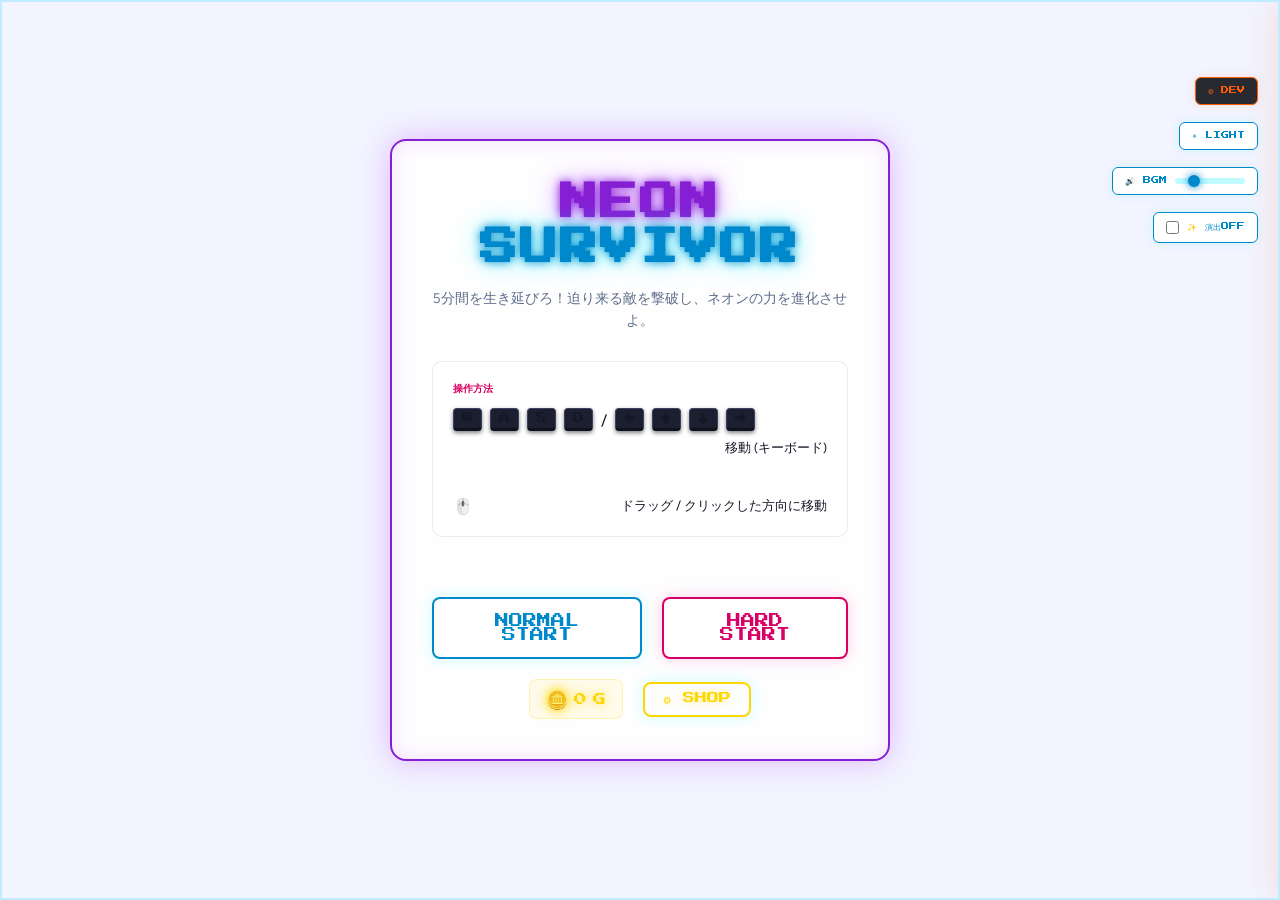
==== commit 0ca593ba: "Add shop initial weapon selection" ====
--- a/index.html
+++ b/index.html
@@ -65,6 +65,7 @@
         <div class="hud-slot-header" style="margin-top: 8px;">RELICS (MAX 3)</div>
         <div id="hud-relic-slots" class="hud-slots-row"></div>
       </div>
+      <button id="retire-btn" class="neon-button retire-btn">RETIRE</button>
     </div>
 
     <!-- Start Screen Overlay -->
@@ -150,6 +151,11 @@
               <span id="shop-hp-cost">100</span> G
             </button>
           </div>
+        </div>
+
+        <h3 class="neon-subtitle shop-title" style="margin-top: 30px; margin-bottom: 15px; font-size: 1.4rem;">初期武器</h3>
+        <div id="shop-weapons-container" class="shop-weapons-container">
+          <!-- Weapon cards are generated by game.js -->
         </div>
 
         <button id="shop-close-btn" class="neon-button">戻る</button>
@@ -220,28 +226,46 @@
       </div>
     </div>
 
-    <!-- Roulette Screen Overlay (pauses game) -->
-    <div id="roulette-screen" class="overlay menu-screen hidden">
-      <div class="menu-content glow-panel" style="text-align: center; width: 500px; max-width: 95%;">
-        <h2 class="neon-title" style="color: var(--neon-yellow); text-shadow: 0 0 15px var(--neon-yellow), 0 0 30px rgba(255, 251, 0, 0.4); font-size: 24px; margin-bottom: 5px;">GOLDEN REWARD</h2>
-        <p class="tagline" style="margin-bottom: 25px;">ウエポン・パッシブ自動アップグレード！</p>
-        
-        <!-- Roulette Display Box -->
-        <div id="roulette-box" style="margin: 20px auto; padding: 25px; background: rgba(6, 7, 13, 0.9); border: 2px solid var(--neon-yellow); box-shadow: 0 0 20px rgba(255, 251, 0, 0.25); border-radius: 12px; display: flex; flex-direction: column; align-items: center; justify-content: center; min-height: 180px; position: relative; overflow: hidden;">
-          <!-- The item spinning slot -->
-          <div id="roulette-spinner" style="font-size: 50px; margin-bottom: 15px; height: 60px; line-height: 60px;">❓</div>
-          <div id="roulette-item-name" style="font-family: var(--font-retro); font-size: 14px; color: var(--neon-cyan); text-shadow: 0 0 8px var(--neon-cyan); min-height: 20px;">READY...</div>
-        </div>
-
-        <!-- Selected Items History/Results list -->
-        <div id="roulette-results" style="margin-top: 15px; text-align: left; background: rgba(13, 15, 30, 0.5); padding: 15px; border-radius: 8px; border: 1px solid var(--text-muted); display: none;">
-          <h4 style="font-family: var(--font-retro); font-size: 11px; color: var(--neon-pink); margin-bottom: 10px; border-bottom: 1px solid rgba(255,0,127,0.3); padding-bottom: 5px;">獲得したパワーアップ:</h4>
-          <ul id="roulette-results-list" style="list-style: none; padding-left: 0; font-family: var(--font-ui); font-size: 13px;">
-          </ul>
-        </div>
-
-        <button id="roulette-claim-btn" class="neon-button disabled" style="margin-top: 25px; border-color: var(--text-muted); color: var(--text-muted); box-shadow: none; pointer-events: none;">抽選中...</button>
-      </div>
+    <!-- Roulette Screen Floating Window (doesn't pause game, bottom-right) -->
+    <div id="roulette-screen" class="glow-panel hidden" style="position: absolute; bottom: 20px; right: 20px; width: 280px; z-index: 8; text-align: center; padding: 15px; border-color: var(--neon-yellow); box-shadow: 0 0 25px rgba(255, 251, 0, 0.25), inset 0 0 15px rgba(255, 251, 0, 0.1); display: flex; flex-direction: column; align-items: center; box-sizing: border-box;">
+      <h2 class="neon-title" style="color: var(--neon-yellow); text-shadow: 0 0 12px var(--neon-yellow), 0 0 24px rgba(255, 251, 0, 0.4); font-size: 18px; margin: 0 0 2px 0;">GOLDEN REWARD</h2>
+      <p class="tagline" style="font-size: 10px; margin: 0 0 10px 0; opacity: 0.8; color: var(--text-muted);">自動アップグレード中！</p>
+      
+      <!-- Roulette Display Box -->
+      <div id="roulette-box" style="margin: 5px 0; padding: 15px; background: rgba(6, 7, 13, 0.95); border: 2px solid var(--neon-yellow); box-shadow: 0 0 15px rgba(255, 251, 0, 0.2); border-radius: 8px; display: flex; flex-direction: column; align-items: center; justify-content: center; min-height: 110px; width: 100%; box-sizing: border-box; position: relative; overflow: hidden;">
+        <!-- The item spinning slot -->
+        <div id="roulette-spinner" style="font-size: 36px; margin-bottom: 8px; height: 44px; line-height: 44px;">❓</div>
+        <div id="roulette-item-name" style="font-family: var(--font-retro); font-size: 12px; color: var(--neon-cyan); text-shadow: 0 0 6px var(--neon-cyan); min-height: 16px;">READY...</div>
+      </div>
+
+      <!-- Selected Items History/Results list -->
+      <div id="roulette-results" style="margin-top: 10px; width: 100%; text-align: left; background: rgba(13, 15, 30, 0.6); padding: 10px; border-radius: 6px; border: 1px solid var(--text-muted); display: none; box-sizing: border-box;">
+        <h4 style="font-family: var(--font-retro); font-size: 10px; color: var(--neon-pink); margin: 0 0 5px 0; border-bottom: 1px solid rgba(255,0,127,0.3); padding-bottom: 3px;">獲得パワーアップ:</h4>
+        <ul id="roulette-results-list" style="list-style: none; padding-left: 0; margin: 0; font-family: var(--font-ui); font-size: 11px;">
+        </ul>
+      </div>
+
+      <button id="roulette-claim-btn" class="neon-button disabled" style="margin-top: 10px; width: 100%; border-color: var(--text-muted); color: var(--text-muted); box-shadow: none; pointer-events: none; padding: 6px 12px; font-size: 11px;">抽選中...</button>
+    </div>
+ 
+    <!-- Relic Upgrade Floating Window (doesn't pause game, bottom-right) -->
+    <div id="relic-floating-window" class="glow-panel hidden" style="position: absolute; bottom: 20px; right: 20px; width: 280px; z-index: 8; text-align: center; padding: 15px; border-color: var(--neon-cyan); box-shadow: 0 0 25px rgba(0, 240, 255, 0.25), inset 0 0 15px rgba(0, 240, 255, 0.1); display: flex; flex-direction: column; align-items: center; box-sizing: border-box;">
+      <h2 class="neon-title" style="color: var(--neon-cyan); text-shadow: 0 0 12px var(--neon-cyan), 0 0 24px rgba(0, 240, 255, 0.4); font-size: 18px; margin: 0 0 2px 0;">RELIC UPGRADED!</h2>
+      <p class="tagline" style="font-size: 10px; margin: 0 0 10px 0; opacity: 0.8; color: var(--text-muted);">遺物が自動過給されました</p>
+      
+      <!-- Relic Display Box -->
+      <div style="margin: 5px 0; padding: 15px; background: rgba(6, 7, 13, 0.95); border: 2px solid var(--neon-cyan); box-shadow: 0 0 15px rgba(0, 240, 255, 0.2); border-radius: 8px; display: flex; flex-direction: column; align-items: center; justify-content: center; min-height: 110px; width: 100%; box-sizing: border-box;">
+        <div id="relic-float-emoji" style="font-size: 36px; margin-bottom: 8px; height: 44px; line-height: 44px;">❓</div>
+        <div id="relic-float-name" style="font-family: var(--font-retro); font-size: 12px; color: var(--neon-yellow); text-shadow: 0 0 6px var(--neon-yellow); min-height: 16px;">READY...</div>
+        <div id="relic-float-level" style="font-family: var(--font-retro); font-size: 10px; color: var(--neon-pink); margin-top: 4px;">Lv 1 ➜ Lv 2</div>
+      </div>
+
+      <!-- Relic Description / Details -->
+      <div id="relic-float-desc-box" style="margin-top: 10px; width: 100%; text-align: left; background: rgba(13, 15, 30, 0.6); padding: 10px; border-radius: 6px; border: 1px solid var(--text-muted); box-sizing: border-box;">
+        <div id="relic-float-desc" style="font-family: var(--font-ui); font-size: 11px; color: #fff; line-height: 1.4;"></div>
+      </div>
+
+      <button id="relic-float-close-btn" class="neon-button" style="margin-top: 10px; width: 100%; border-color: var(--neon-green); color: var(--neon-green); box-shadow: 0 0 15px rgba(57, 255, 20, 0.3); padding: 6px 12px; font-size: 11px;">閉じる (自動クローズまで 3秒)</button>
     </div>
 
     <!-- Game Over / Victory Overlay -->
@@ -277,7 +301,7 @@
           </div>
         </div>
 
-        <button id="restart-btn" class="neon-button">RETRY</button>
+        <button id="restart-btn" class="neon-button">MENU</button>
       </div>
     </div>
 
@@ -353,6 +377,7 @@
         </div>
         <div class="dev-btn-group" style="margin-top: 8px;">
           <button id="dev-spawn-elite-btn" class="dev-btn" style="border-color: var(--neon-yellow); color: var(--neon-yellow);">SPAWN ELITE</button>
+          <button id="dev-skip-10m-btn" class="dev-btn" style="border-color: var(--neon-pink); color: var(--neon-pink);">FAST FORWARD 10M</button>
         </div>
       </div>
 
@@ -360,9 +385,9 @@
         <h4>BALANCE CONTROLS</h4>
         <div class="dev-control-row">
           <label>CHEST DROP (宝箱出現率)</label>
-          <span id="dev-chest-drop-val">1%</span>
-        </div>
-        <input type="range" id="dev-chest-drop" min="0" max="100" step="1" value="1" class="dev-slider">
+          <span id="dev-chest-drop-val">0.5%</span>
+        </div>
+        <input type="range" id="dev-chest-drop" min="0" max="100" step="0.1" value="0.5" class="dev-slider">
 
         <div class="dev-control-row">
           <label>EXP GROWTH (経験値必要量係数)</label>
@@ -375,37 +400,37 @@
         <h4>WEAPON LEVELS</h4>
         <div class="dev-control-row">
           <label>🔮 マナ・ボルト (Wand)</label>
-          <input type="range" id="dev-wpn-magic" min="0" max="10" step="1" value="1" class="dev-slider small-slider">
+          <input type="range" id="dev-wpn-magic" min="0" max="7" step="1" value="1" class="dev-slider small-slider">
           <span id="dev-wpn-magic-val" class="dev-lv-badge">Lv1</span>
           <label style="margin-left: 8px; font-size: 11px; display: flex; align-items: center; gap: 2px; cursor: pointer; color: var(--neon-yellow);"><input type="checkbox" id="dev-wpn-magic-evo" disabled> EVO</label>
         </div>
         <div class="dev-control-row">
           <label>🧄 ネオン・ハロー (Garlic)</label>
-          <input type="range" id="dev-wpn-garlic" min="0" max="10" step="1" value="0" class="dev-slider small-slider">
+          <input type="range" id="dev-wpn-garlic" min="0" max="7" step="1" value="0" class="dev-slider small-slider">
           <span id="dev-wpn-garlic-val" class="dev-lv-badge">Lv0</span>
           <label style="margin-left: 8px; font-size: 11px; display: flex; align-items: center; gap: 2px; cursor: pointer; color: var(--neon-yellow);"><input type="checkbox" id="dev-wpn-garlic-evo" disabled> EVO</label>
         </div>
         <div class="dev-control-row">
           <label>🪓 サイバー・エッジ (Scythe)</label>
-          <input type="range" id="dev-wpn-scythe" min="0" max="10" step="1" value="0" class="dev-slider small-slider">
+          <input type="range" id="dev-wpn-scythe" min="0" max="7" step="1" value="0" class="dev-slider small-slider">
           <span id="dev-wpn-scythe-val" class="dev-lv-badge">Lv0</span>
           <label style="margin-left: 8px; font-size: 11px; display: flex; align-items: center; gap: 2px; cursor: pointer; color: var(--neon-yellow);"><input type="checkbox" id="dev-wpn-scythe-evo" disabled> EVO</label>
         </div>
         <div class="dev-control-row">
           <label>🗡️ ビッグソード (Sword)</label>
-          <input type="range" id="dev-wpn-sword" min="0" max="10" step="1" value="0" class="dev-slider small-slider">
+          <input type="range" id="dev-wpn-sword" min="0" max="7" step="1" value="0" class="dev-slider small-slider">
           <span id="dev-wpn-sword-val" class="dev-lv-badge">Lv0</span>
           <label style="margin-left: 8px; font-size: 11px; display: flex; align-items: center; gap: 2px; cursor: pointer; color: var(--neon-yellow);"><input type="checkbox" id="dev-wpn-sword-evo" disabled> EVO</label>
         </div>
         <div class="dev-control-row">
           <label>⚡ サンダーウェーブ (Thunder)</label>
-          <input type="range" id="dev-wpn-thunder" min="0" max="10" step="1" value="0" class="dev-slider small-slider">
+          <input type="range" id="dev-wpn-thunder" min="0" max="7" step="1" value="0" class="dev-slider small-slider">
           <span id="dev-wpn-thunder-val" class="dev-lv-badge">Lv0</span>
           <label style="margin-left: 8px; font-size: 11px; display: flex; align-items: center; gap: 2px; cursor: pointer; color: var(--neon-yellow);"><input type="checkbox" id="dev-wpn-thunder-evo" disabled> EVO</label>
         </div>
         <div class="dev-control-row">
           <label>🔥 ファイアーロード (Fire)</label>
-          <input type="range" id="dev-wpn-fire" min="0" max="10" step="1" value="0" class="dev-slider small-slider">
+          <input type="range" id="dev-wpn-fire" min="0" max="7" step="1" value="0" class="dev-slider small-slider">
           <span id="dev-wpn-fire-val" class="dev-lv-badge">Lv0</span>
           <label style="margin-left: 8px; font-size: 11px; display: flex; align-items: center; gap: 2px; cursor: pointer; color: var(--neon-yellow);"><input type="checkbox" id="dev-wpn-fire-evo" disabled> EVO</label>
         </div>
@@ -525,6 +550,9 @@
       </div>
     </div>
   </div>
+
+  <!-- HUD Tooltip -->
+  <div id="hud-tooltip" class="hud-tooltip hidden"></div>
 
   <!-- Game Scripts -->
   <script src="audio.js"></script>
--- a/index.css
+++ b/index.css
@@ -44,14 +44,8 @@
 
 #game-container {
   position: relative;
-  width: min(100vw, calc(100vh * 1.5));
-  height: min(100vh, calc(100vw * 2 / 3));
-  max-width: 1200px;
-  max-height: 800px;
-  aspect-ratio: 3 / 2;
-  box-shadow: 0 0 50px rgba(0, 0, 0, 0.8), 0 0 30px rgba(176, 38, 255, 0.2);
-  border: 2px solid rgba(176, 38, 255, 0.3);
-  border-radius: 12px;
+  width: 100vw;
+  height: 100vh;
   overflow: hidden;
   background-color: #000;
 }
@@ -214,6 +208,7 @@
   display: flex;
   flex-direction: column;
   gap: 4px;
+  pointer-events: auto;
 }
 
 .hud-slot-header {
@@ -860,6 +855,39 @@
 
 .shop-upgrade-card:hover::before {
   opacity: 1;
+}
+
+.shop-weapons-container {
+  display: flex;
+  gap: 12px;
+  justify-content: center;
+  margin-bottom: 25px;
+  flex-wrap: wrap;
+}
+
+.shop-weapon-card {
+  background: rgba(13, 15, 30, 0.8);
+  border: 1px solid rgba(255, 215, 0, 0.15);
+  border-radius: 12px;
+  padding: 12px 10px;
+  width: 140px;
+  display: flex;
+  flex-direction: column;
+  align-items: center;
+  gap: 8px;
+  transition: all 0.3s ease;
+  position: relative;
+  overflow: hidden;
+}
+
+.shop-weapon-card.selected {
+  border-color: rgba(0, 255, 255, 0.8);
+  box-shadow: 0 0 15px rgba(0, 255, 255, 0.3), inset 0 0 10px rgba(0, 255, 255, 0.1);
+}
+
+.shop-weapon-card:hover {
+  border-color: rgba(255, 215, 0, 0.4);
+  transform: translateY(-2px);
 }
 
 .shop-card-icon {
@@ -1634,3 +1662,76 @@
   margin-top: auto;
   width: calc(100% - 16px);
 }
+
+/* --- HUD custom neon tooltips --- */
+.hud-tooltip {
+  position: fixed;
+  z-index: 99999;
+  background: rgba(10, 11, 22, 0.92);
+  backdrop-filter: blur(10px);
+  -webkit-backdrop-filter: blur(10px);
+  border: 1.5px solid var(--neon-cyan);
+  border-radius: 8px;
+  padding: 10px 14px;
+  width: 280px;
+  max-width: calc(100vw - 40px);
+  box-shadow: 0 0 15px rgba(0, 240, 255, 0.35);
+  font-family: var(--font-ui), sans-serif;
+  color: #fff;
+  pointer-events: none;
+  font-size: 12px;
+  line-height: 1.5;
+  transition: opacity 0.1s ease, transform 0.1s ease;
+}
+.hud-tooltip.hidden {
+  opacity: 0;
+  visibility: hidden;
+  transform: scale(0.95);
+}
+.hud-tooltip-title {
+  font-family: var(--font-ui), sans-serif;
+  font-size: 14px;
+  font-weight: 800;
+  color: var(--neon-cyan);
+  text-shadow: 0 0 5px rgba(0, 240, 255, 0.5);
+  margin-bottom: 6px;
+  display: flex;
+  align-items: center;
+  gap: 6px;
+}
+.hud-tooltip-level {
+  font-family: var(--font-retro), monospace;
+  font-size: 9px;
+  color: var(--neon-pink);
+  text-shadow: 0 0 5px rgba(255, 0, 127, 0.5);
+  margin-left: auto;
+}
+.hud-tooltip-desc {
+  color: #e0e6ff;
+  margin-bottom: 4px;
+}
+.hud-tooltip-synergy {
+  font-size: 11px;
+  color: var(--neon-yellow);
+  text-shadow: 0 0 3px rgba(255, 251, 0, 0.3);
+  border-top: 1px dashed rgba(255, 230, 0, 0.25);
+  padding-top: 6px;
+  margin-top: 6px;
+}
+
+.retire-btn {
+  position: absolute !important;
+  bottom: 20px !important;
+  right: 20px !important;
+  pointer-events: auto !important;
+  padding: 6px 12px !important;
+  font-size: 11px !important;
+  border-color: var(--neon-pink) !important;
+  color: var(--neon-pink) !important;
+  box-shadow: 0 0 10px rgba(255, 0, 127, 0.2) !important;
+  font-family: var(--font-retro) !important;
+  z-index: 10 !important;
+  margin-left: 0 !important;
+  cursor: pointer !important;
+}
+
